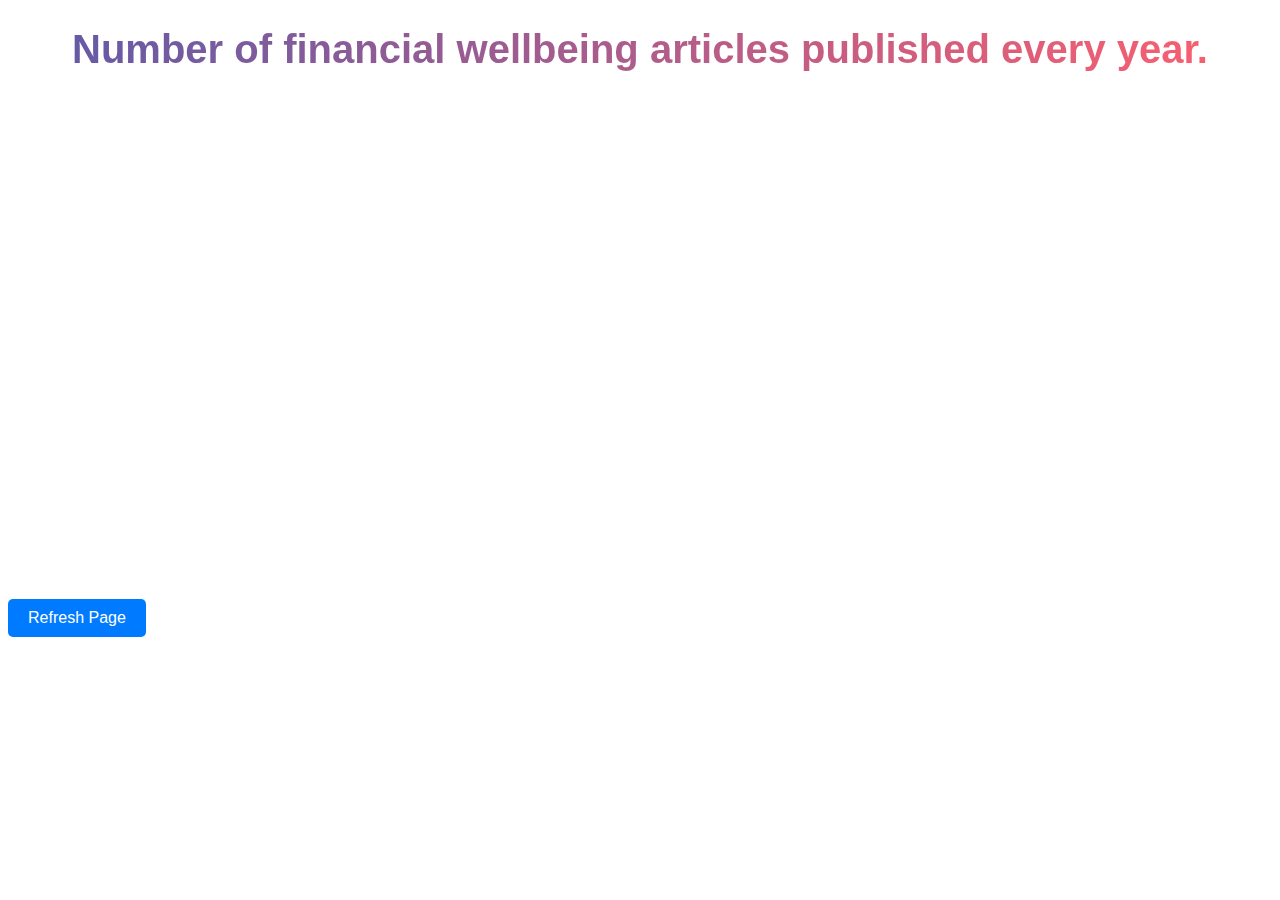
==== index.html @ 6231dd47 "updated the css" ====
<!-- HTML -->
  
  <!DOCTYPE html>
  <html>
    <head>
      <title>Race between the countries</title>
      <!-- Add any necessary CSS stylesheets and JavaScript files here -->
    </head>
    <body>

    <h1>Number of financial wellbeing articles published every year.</h1>
    <!-- Styles -->
<style>
  /* CSS styling for the title */
  /* CSS styling for the main heading */
h1 {
    background-image: linear-gradient(to right, #5E5AA8, #FF5F6D); /* Gradient background */
    -webkit-background-clip: text; /* Apply the background to the text */
    -webkit-text-fill-color: transparent; /* Make the text transparent */
    font-family: 'Helvetica Neue', sans-serif; /* Font family */
    font-size: 2.5em; /* Font size */
    text-align: center; /* Center align the text */
}


.button-container{
text-align: center;
}
  button {
        background-color: #007bff;
        color: #fff;
        border: none;
        border-radius: 5px;
        padding: 10px 20px;
        font-size: 16px;
        cursor: pointer;
        
      }

      button:hover {
        background-color: #0062cc;
      }
  #chartdiv {
    width: 100%;
    height: 500px;
  }
  </style>
  <div id="chartdiv"></div>
  <!-- Resources -->
  <script src="https://cdn.amcharts.com/lib/5/index.js"></script>
  <script src="https://cdn.amcharts.com/lib/5/xy.js"></script>
  <script src="https://cdn.amcharts.com/lib/5/themes/Animated.js"></script>
  
  <!-- Chart code -->
  <script>
  am5.ready(function() {
  
  // Data
  var allData = {"1990":{"AUSTRALIA":14.0,"BAHRAIN":null,"CANADA":371.0,"CHINA":null,"EGYPT":null,"FINLAND":null,"FRANCE":null,"GERMANY\/FRANCE":null,"HKONG":null,"IND":null,"IRE":null,"ISRAEL":null,"JORDAN":null,"LUXEMBOURG":null,"MALAYSIA":null,"NZ":null,"RUSSIA":null,"SAFR":null,"SINGP":null,"SPAIN":null,"UK":209.0,"USA":811.0},"1991":{"AUSTRALIA":24.0,"BAHRAIN":null,"CANADA":405.0,"CHINA":null,"EGYPT":null,"FINLAND":null,"FRANCE":null,"GERMANY\/FRANCE":null,"HKONG":null,"IND":null,"IRE":null,"ISRAEL":null,"JORDAN":null,"LUXEMBOURG":null,"MALAYSIA":null,"NZ":null,"RUSSIA":null,"SAFR":null,"SINGP":null,"SPAIN":null,"UK":97.0,"USA":661.0},"1992":{"AUSTRALIA":30.0,"BAHRAIN":null,"CANADA":628.0,"CHINA":null,"EGYPT":null,"FINLAND":null,"FRANCE":null,"GERMANY\/FRANCE":null,"HKONG":null,"IND":null,"IRE":null,"ISRAEL":null,"JORDAN":null,"LUXEMBOURG":null,"MALAYSIA":null,"NZ":null,"RUSSIA":null,"SAFR":null,"SINGP":null,"SPAIN":null,"UK":134.0,"USA":1034.0},"1993":{"AUSTRALIA":28.0,"BAHRAIN":null,"CANADA":508.0,"CHINA":null,"EGYPT":null,"FINLAND":null,"FRANCE":null,"GERMANY\/FRANCE":null,"HKONG":null,"IND":null,"IRE":null,"ISRAEL":null,"JORDAN":null,"LUXEMBOURG":null,"MALAYSIA":null,"NZ":null,"RUSSIA":null,"SAFR":null,"SINGP":null,"SPAIN":null,"UK":133.0,"USA":2243.0},"1994":{"AUSTRALIA":37.0,"BAHRAIN":null,"CANADA":446.0,"CHINA":null,"EGYPT":null,"FINLAND":null,"FRANCE":null,"GERMANY\/FRANCE":null,"HKONG":null,"IND":null,"IRE":null,"ISRAEL":null,"JORDAN":null,"LUXEMBOURG":null,"MALAYSIA":null,"NZ":null,"RUSSIA":null,"SAFR":null,"SINGP":null,"SPAIN":null,"UK":59.0,"USA":17042.0},"1995":{"AUSTRALIA":114.0,"BAHRAIN":null,"CANADA":502.0,"CHINA":null,"EGYPT":null,"FINLAND":null,"FRANCE":null,"GERMANY\/FRANCE":null,"HKONG":null,"IND":null,"IRE":null,"ISRAEL":null,"JORDAN":null,"LUXEMBOURG":null,"MALAYSIA":null,"NZ":null,"RUSSIA":null,"SAFR":null,"SINGP":null,"SPAIN":null,"UK":433.0,"USA":17831.0},"1996":{"AUSTRALIA":206.0,"BAHRAIN":null,"CANADA":603.0,"CHINA":null,"EGYPT":null,"FINLAND":null,"FRANCE":null,"GERMANY\/FRANCE":null,"HKONG":null,"IND":null,"IRE":null,"ISRAEL":null,"JORDAN":null,"LUXEMBOURG":null,"MALAYSIA":null,"NZ":null,"RUSSIA":null,"SAFR":null,"SINGP":3.0,"SPAIN":null,"UK":330.0,"USA":17719.0},"1997":{"AUSTRALIA":385.0,"BAHRAIN":null,"CANADA":801.0,"CHINA":null,"EGYPT":null,"FINLAND":null,"FRANCE":null,"GERMANY\/FRANCE":null,"HKONG":null,"IND":null,"IRE":null,"ISRAEL":null,"JORDAN":null,"LUXEMBOURG":null,"MALAYSIA":null,"NZ":null,"RUSSIA":null,"SAFR":null,"SINGP":2.0,"SPAIN":null,"UK":445.0,"USA":15934.0},"1998":{"AUSTRALIA":532.0,"BAHRAIN":null,"CANADA":735.0,"CHINA":null,"EGYPT":null,"FINLAND":null,"FRANCE":null,"GERMANY\/FRANCE":null,"HKONG":null,"IND":null,"IRE":null,"ISRAEL":null,"JORDAN":null,"LUXEMBOURG":null,"MALAYSIA":null,"NZ":1.0,"RUSSIA":null,"SAFR":null,"SINGP":2.0,"SPAIN":null,"UK":1434.0,"USA":15863.0},"1999":{"AUSTRALIA":1830.0,"BAHRAIN":null,"CANADA":262.0,"CHINA":null,"EGYPT":null,"FINLAND":null,"FRANCE":null,"GERMANY\/FRANCE":null,"HKONG":null,"IND":null,"IRE":null,"ISRAEL":1.0,"JORDAN":null,"LUXEMBOURG":null,"MALAYSIA":null,"NZ":null,"RUSSIA":null,"SAFR":null,"SINGP":null,"SPAIN":null,"UK":1710.0,"USA":15882.0},"2000":{"AUSTRALIA":1424.0,"BAHRAIN":null,"CANADA":452.0,"CHINA":null,"EGYPT":null,"FINLAND":null,"FRANCE":null,"GERMANY\/FRANCE":null,"HKONG":null,"IND":null,"IRE":5.0,"ISRAEL":null,"JORDAN":null,"LUXEMBOURG":null,"MALAYSIA":null,"NZ":6.0,"RUSSIA":null,"SAFR":null,"SINGP":11.0,"SPAIN":null,"UK":1437.0,"USA":6097.0},"2001":{"AUSTRALIA":3607.0,"BAHRAIN":null,"CANADA":803.0,"CHINA":2.0,"EGYPT":null,"FINLAND":1.0,"FRANCE":null,"GERMANY\/FRANCE":null,"HKONG":7.0,"IND":1.0,"IRE":6.0,"ISRAEL":36.0,"JORDAN":null,"LUXEMBOURG":null,"MALAYSIA":3.0,"NZ":135.0,"RUSSIA":null,"SAFR":null,"SINGP":40.0,"SPAIN":null,"UK":6101.0,"USA":5076.0},"2002":{"AUSTRALIA":4468.0,"BAHRAIN":null,"CANADA":622.0,"CHINA":2.0,"EGYPT":1.0,"FINLAND":3.0,"FRANCE":null,"GERMANY\/FRANCE":null,"HKONG":4.0,"IND":1.0,"IRE":9.0,"ISRAEL":1.0,"JORDAN":null,"LUXEMBOURG":null,"MALAYSIA":2.0,"NZ":283.0,"RUSSIA":null,"SAFR":null,"SINGP":45.0,"SPAIN":null,"UK":9959.0,"USA":10347.0},"2003":{"AUSTRALIA":5080.0,"BAHRAIN":null,"CANADA":1273.0,"CHINA":5.0,"EGYPT":null,"FINLAND":7.0,"FRANCE":1.0,"GERMANY\/FRANCE":null,"HKONG":2.0,"IND":1.0,"IRE":8.0,"ISRAEL":2.0,"JORDAN":null,"LUXEMBOURG":null,"MALAYSIA":1.0,"NZ":343.0,"RUSSIA":1.0,"SAFR":1.0,"SINGP":28.0,"SPAIN":1.0,"UK":9560.0,"USA":15144.0},"2004":{"AUSTRALIA":5695.0,"BAHRAIN":null,"CANADA":1923.0,"CHINA":4.0,"EGYPT":null,"FINLAND":null,"FRANCE":8.0,"GERMANY\/FRANCE":null,"HKONG":2.0,"IND":18.0,"IRE":13.0,"ISRAEL":null,"JORDAN":null,"LUXEMBOURG":null,"MALAYSIA":2.0,"NZ":612.0,"RUSSIA":1.0,"SAFR":1.0,"SINGP":65.0,"SPAIN":null,"UK":11038.0,"USA":20700.0},"2005":{"AUSTRALIA":5844.0,"BAHRAIN":null,"CANADA":1577.0,"CHINA":3.0,"EGYPT":null,"FINLAND":1.0,"FRANCE":3.0,"GERMANY\/FRANCE":null,"HKONG":2.0,"IND":78.0,"IRE":10.0,"ISRAEL":1.0,"JORDAN":null,"LUXEMBOURG":null,"MALAYSIA":3.0,"NZ":670.0,"RUSSIA":null,"SAFR":5.0,"SINGP":112.0,"SPAIN":null,"UK":12930.0,"USA":16728.0},"2006":{"AUSTRALIA":6015.0,"BAHRAIN":null,"CANADA":1915.0,"CHINA":4.0,"EGYPT":null,"FINLAND":15.0,"FRANCE":16.0,"GERMANY\/FRANCE":null,"HKONG":4.0,"IND":163.0,"IRE":32.0,"ISRAEL":null,"JORDAN":null,"LUXEMBOURG":null,"MALAYSIA":7.0,"NZ":830.0,"RUSSIA":1.0,"SAFR":3.0,"SINGP":47.0,"SPAIN":1.0,"UK":12829.0,"USA":13213.0},"2007":{"AUSTRALIA":7476.0,"BAHRAIN":null,"CANADA":2136.0,"CHINA":13.0,"EGYPT":1.0,"FINLAND":59.0,"FRANCE":13.0,"GERMANY\/FRANCE":null,"HKONG":10.0,"IND":343.0,"IRE":56.0,"ISRAEL":3.0,"JORDAN":null,"LUXEMBOURG":null,"MALAYSIA":11.0,"NZ":1359.0,"RUSSIA":3.0,"SAFR":6.0,"SINGP":27.0,"SPAIN":null,"UK":14969.0,"USA":13597.0},"2008":{"AUSTRALIA":7191.0,"BAHRAIN":null,"CANADA":2031.0,"CHINA":20.0,"EGYPT":1.0,"FINLAND":32.0,"FRANCE":13.0,"GERMANY\/FRANCE":1.0,"HKONG":5.0,"IND":478.0,"IRE":76.0,"ISRAEL":1.0,"JORDAN":null,"LUXEMBOURG":null,"MALAYSIA":16.0,"NZ":1132.0,"RUSSIA":null,"SAFR":9.0,"SINGP":27.0,"SPAIN":null,"UK":13407.0,"USA":16589.0},"2009":{"AUSTRALIA":6217.0,"BAHRAIN":null,"CANADA":2860.0,"CHINA":16.0,"EGYPT":3.0,"FINLAND":23.0,"FRANCE":13.0,"GERMANY\/FRANCE":4.0,"HKONG":9.0,"IND":803.0,"IRE":46.0,"ISRAEL":5.0,"JORDAN":1.0,"LUXEMBOURG":null,"MALAYSIA":11.0,"NZ":1136.0,"RUSSIA":10.0,"SAFR":21.0,"SINGP":26.0,"SPAIN":null,"UK":12386.0,"USA":20906.0},"2010":{"AUSTRALIA":3687.0,"BAHRAIN":null,"CANADA":2795.0,"CHINA":17.0,"EGYPT":null,"FINLAND":10.0,"FRANCE":13.0,"GERMANY\/FRANCE":null,"HKONG":17.0,"IND":326.0,"IRE":16.0,"ISRAEL":3.0,"JORDAN":null,"LUXEMBOURG":null,"MALAYSIA":2.0,"NZ":359.0,"RUSSIA":4.0,"SAFR":8.0,"SINGP":84.0,"SPAIN":null,"UK":8075.0,"USA":21279.0},"2011":{"AUSTRALIA":2546.0,"BAHRAIN":1.0,"CANADA":3480.0,"CHINA":12.0,"EGYPT":null,"FINLAND":12.0,"FRANCE":8.0,"GERMANY\/FRANCE":2.0,"HKONG":5.0,"IND":433.0,"IRE":5.0,"ISRAEL":3.0,"JORDAN":null,"LUXEMBOURG":3.0,"MALAYSIA":1.0,"NZ":246.0,"RUSSIA":8.0,"SAFR":9.0,"SINGP":10.0,"SPAIN":null,"UK":4323.0,"USA":24075.0},"2012":{"AUSTRALIA":4127.0,"BAHRAIN":null,"CANADA":4650.0,"CHINA":247.0,"EGYPT":4.0,"FINLAND":87.0,"FRANCE":29.0,"GERMANY\/FRANCE":4.0,"HKONG":12.0,"IND":518.0,"IRE":61.0,"ISRAEL":4.0,"JORDAN":79.0,"LUXEMBOURG":86.0,"MALAYSIA":3.0,"NZ":339.0,"RUSSIA":12.0,"SAFR":33.0,"SINGP":13.0,"SPAIN":1.0,"UK":11187.0,"USA":36735.0},"2013":{"AUSTRALIA":4988.0,"BAHRAIN":2.0,"CANADA":9314.0,"CHINA":275.0,"EGYPT":4.0,"FINLAND":49.0,"FRANCE":41.0,"GERMANY\/FRANCE":15.0,"HKONG":30.0,"IND":847.0,"IRE":55.0,"ISRAEL":4.0,"JORDAN":83.0,"LUXEMBOURG":37.0,"MALAYSIA":1.0,"NZ":602.0,"RUSSIA":32.0,"SAFR":63.0,"SINGP":57.0,"SPAIN":3.0,"UK":19714.0,"USA":53754.0},"2014":{"AUSTRALIA":4163.0,"BAHRAIN":2.0,"CANADA":9688.0,"CHINA":155.0,"EGYPT":1.0,"FINLAND":27.0,"FRANCE":44.0,"GERMANY\/FRANCE":9.0,"HKONG":24.0,"IND":626.0,"IRE":56.0,"ISRAEL":53.0,"JORDAN":648.0,"LUXEMBOURG":13.0,"MALAYSIA":2.0,"NZ":492.0,"RUSSIA":18.0,"SAFR":50.0,"SINGP":44.0,"SPAIN":null,"UK":16074.0,"USA":43890.0},"2015":{"AUSTRALIA":5659.0,"BAHRAIN":4.0,"CANADA":10370.0,"CHINA":98.0,"EGYPT":11.0,"FINLAND":32.0,"FRANCE":39.0,"GERMANY\/FRANCE":23.0,"HKONG":23.0,"IND":971.0,"IRE":72.0,"ISRAEL":145.0,"JORDAN":145.0,"LUXEMBOURG":3.0,"MALAYSIA":5.0,"NZ":789.0,"RUSSIA":42.0,"SAFR":48.0,"SINGP":80.0,"SPAIN":null,"UK":21457.0,"USA":46206.0},"2016":{"AUSTRALIA":5124.0,"BAHRAIN":18.0,"CANADA":6984.0,"CHINA":127.0,"EGYPT":28.0,"FINLAND":50.0,"FRANCE":43.0,"GERMANY\/FRANCE":19.0,"HKONG":27.0,"IND":856.0,"IRE":214.0,"ISRAEL":132.0,"JORDAN":67.0,"LUXEMBOURG":2.0,"MALAYSIA":5.0,"NZ":1142.0,"RUSSIA":36.0,"SAFR":45.0,"SINGP":116.0,"SPAIN":1.0,"UK":24896.0,"USA":46919.0},"2017":{"AUSTRALIA":5788.0,"BAHRAIN":32.0,"CANADA":4950.0,"CHINA":68.0,"EGYPT":74.0,"FINLAND":73.0,"FRANCE":41.0,"GERMANY\/FRANCE":9.0,"HKONG":34.0,"IND":696.0,"IRE":332.0,"ISRAEL":58.0,"JORDAN":86.0,"LUXEMBOURG":1.0,"MALAYSIA":7.0,"NZ":1298.0,"RUSSIA":31.0,"SAFR":20.0,"SINGP":31.0,"SPAIN":null,"UK":31060.0,"USA":60973.0},"2018":{"AUSTRALIA":5525.0,"BAHRAIN":36.0,"CANADA":3904.0,"CHINA":79.0,"EGYPT":60.0,"FINLAND":54.0,"FRANCE":27.0,"GERMANY\/FRANCE":11.0,"HKONG":28.0,"IND":874.0,"IRE":242.0,"ISRAEL":60.0,"JORDAN":34.0,"LUXEMBOURG":null,"MALAYSIA":4.0,"NZ":904.0,"RUSSIA":15.0,"SAFR":7.0,"SINGP":30.0,"SPAIN":1.0,"UK":33936.0,"USA":59513.0},"2019":{"AUSTRALIA":5806.0,"BAHRAIN":36.0,"CANADA":4330.0,"CHINA":57.0,"EGYPT":68.0,"FINLAND":45.0,"FRANCE":34.0,"GERMANY\/FRANCE":13.0,"HKONG":27.0,"IND":947.0,"IRE":178.0,"ISRAEL":48.0,"JORDAN":15.0,"LUXEMBOURG":null,"MALAYSIA":6.0,"NZ":997.0,"RUSSIA":12.0,"SAFR":10.0,"SINGP":30.0,"SPAIN":3.0,"UK":34174.0,"USA":56752.0},"2020":{"AUSTRALIA":6086.0,"BAHRAIN":31.0,"CANADA":3749.0,"CHINA":91.0,"EGYPT":32.0,"FINLAND":35.0,"FRANCE":22.0,"GERMANY\/FRANCE":8.0,"HKONG":21.0,"IND":1280.0,"IRE":146.0,"ISRAEL":29.0,"JORDAN":2.0,"LUXEMBOURG":null,"MALAYSIA":3.0,"NZ":1032.0,"RUSSIA":21.0,"SAFR":6.0,"SINGP":34.0,"SPAIN":8.0,"UK":34948.0,"USA":44026.0},"2021":{"AUSTRALIA":5239.0,"BAHRAIN":32.0,"CANADA":3900.0,"CHINA":99.0,"EGYPT":44.0,"FINLAND":37.0,"FRANCE":26.0,"GERMANY\/FRANCE":79.0,"HKONG":22.0,"IND":1213.0,"IRE":90.0,"ISRAEL":30.0,"JORDAN":1.0,"LUXEMBOURG":null,"MALAYSIA":3.0,"NZ":952.0,"RUSSIA":20.0,"SAFR":6.0,"SINGP":52.0,"SPAIN":2.0,"UK":34006.0,"USA":42734.0},"2022":{"AUSTRALIA":4992.0,"BAHRAIN":1.0,"CANADA":3480.0,"CHINA":37.0,"EGYPT":4.0,"FINLAND":42.0,"FRANCE":27.0,"GERMANY\/FRANCE":97.0,"HKONG":30.0,"IND":1108.0,"IRE":41.0,"ISRAEL":13.0,"JORDAN":3.0,"LUXEMBOURG":1.0,"MALAYSIA":3.0,"NZ":895.0,"RUSSIA":4.0,"SAFR":10.0,"SINGP":62.0,"SPAIN":6.0,"UK":37862.0,"USA":49743.0}};
  
  
  // Create root element
  // https://www.amcharts.com/docs/v5/getting-started/#Root_element
  var root = am5.Root.new("chartdiv");
  
  root.numberFormatter.setAll({
    numberFormat: "#a",
  
    // Group only into M (millions), and B (billions)
    bigNumberPrefixes: [
      { number: 1e6, suffix: "M" },
      { number: 1e9, suffix: "B" }
    ],
  
    // Do not use small number prefixes at all
    smallNumberPrefixes: []
  });
  
  var stepDuration = 1000;
  
  
  // Set themes
  // https://www.amcharts.com/docs/v5/concepts/themes/
  root.setThemes([am5themes_Animated.new(root)]);
  
  
  // Create chart
  // https://www.amcharts.com/docs/v5/charts/xy-chart/
  var chart = root.container.children.push(am5xy.XYChart.new(root, {
    panX: true,
    panY: true,
    wheelX: "none",
    wheelY: "none"
  }));
  
  
  // We don't want zoom-out button to appear while animating, so we hide it at all
  chart.zoomOutButton.set("forceHidden", true);
  
  
  // Create axes
  // https://www.amcharts.com/docs/v5/charts/xy-chart/axes/
  var yRenderer = am5xy.AxisRendererY.new(root, {
    minGridDistance: 20,
    inversed: true
  });
  // hide grid
  yRenderer.grid.template.set("visible", false);
  
  var yAxis = chart.yAxes.push(am5xy.CategoryAxis.new(root, {
    maxDeviation: 0,
    categoryField: "network",
    renderer: yRenderer
  }));
  
  var xAxis = chart.xAxes.push(am5xy.ValueAxis.new(root, {
    maxDeviation: 0,
    min: 0,
    strictMinMax: true,
    extraMax: 0.1,
    renderer: am5xy.AxisRendererX.new(root, {})
  }));
  
  xAxis.set("interpolationDuration", stepDuration / 10);
  xAxis.set("interpolationEasing", am5.ease.linear);
  
  
  // Add series
  // https://www.amcharts.com/docs/v5/charts/xy-chart/series/
  var series = chart.series.push(am5xy.ColumnSeries.new(root, {
    xAxis: xAxis,
    yAxis: yAxis,
    valueXField: "value",
    categoryYField: "network"
  }));
  
  // Rounded corners for columns
  series.columns.template.setAll({ cornerRadiusBR: 5, cornerRadiusTR: 5 });
  
  // Make each column to be of a different color
  series.columns.template.adapters.add("fill", function (fill, target) {
    return chart.get("colors").getIndex(series.columns.indexOf(target));
  });
  
  series.columns.template.adapters.add("stroke", function (stroke, target) {
    return chart.get("colors").getIndex(series.columns.indexOf(target));
  });
  
  // Add label bullet
  series.bullets.push(function () {
    return am5.Bullet.new(root, {
      locationX: 1,
      sprite: am5.Label.new(root, {
        text: "{valueXWorking.formatNumber('#.# a')}",
        fill: root.interfaceColors.get("alternativeText"),
        centerX: am5.p100,
        centerY: am5.p50,
        populateText: true
      })
    });
  });
  
  var label = chart.plotContainer.children.push(am5.Label.new(root, {
    text: "1990",
    fontSize: "8em",
    opacity: 0.2,
    x: am5.p100,
    y: am5.p100,
    centerY: am5.p100,
    centerX: am5.p100
  }));
  
  // Get series item by category
  function getSeriesItem(category) {
    for (var i = 0; i < series.dataItems.length; i++) {
      var dataItem = series.dataItems[i];
      if (dataItem.get("categoryY") == category) {
        return dataItem;
      }
    }
  }
  
  // Axis sorting
  function sortCategoryAxis() {
    // sort by value
    series.dataItems.sort(function (x, y) {
      return y.get("valueX") - x.get("valueX"); // descending
      //return x.get("valueX") - y.get("valueX"); // ascending
    });
  
    // go through each axis item
    am5.array.each(yAxis.dataItems, function (dataItem) {
      // get corresponding series item
      var seriesDataItem = getSeriesItem(dataItem.get("category"));
  
      if (seriesDataItem) {
        // get index of series data item
        var index = series.dataItems.indexOf(seriesDataItem);
        // calculate delta position
        var deltaPosition =
          (index - dataItem.get("index", 0)) / series.dataItems.length;
        // set index to be the same as series data item index
        if (dataItem.get("index") != index) {
          dataItem.set("index", index);
          // set deltaPosition instanlty
          dataItem.set("deltaPosition", -deltaPosition);
          // animate delta position to 0
          dataItem.animate({
            key: "deltaPosition",
            to: 0,
            duration: stepDuration / 2,
            easing: am5.ease.out(am5.ease.cubic)
          });
        }
      }
    });
    // sort axis items by index.
    // This changes the order instantly, but as deltaPosition is set, they keep in the same places and then animate to true positions.
    yAxis.dataItems.sort(function (x, y) {
      return x.get("index") - y.get("index");
    });
  }
  
  var year = 1990;
  
  // update data with values each 1.5 sec
  var interval = setInterval(function () {
    year++;
  
    if (year > 2022) {
      clearInterval(interval);
      clearInterval(sortInterval);
    }
  
    updateData();
  }, stepDuration);
  
  var sortInterval = setInterval(function () {
    sortCategoryAxis();
  }, 100);
  
  function setInitialData() {
    var d = allData[year];
  
    for (var n in d) {
      series.data.push({ network: n, value: d[n] });
      yAxis.data.push({ network: n });
    }
  }
  
  function updateData() {
    var itemsWithNonZero = 0;
  
    if (allData[year]) {
      label.set("text", year.toString());
  
      am5.array.each(series.dataItems, function (dataItem) {
        var category = dataItem.get("categoryY");
        var value = allData[year][category];
        // var previousYear = year

        // if (previousYear < 1990) {
        //   value = value
        // }
        // else if (previousYear >= 1990) {
        //   for (var i = 1990; i < parseInt(year); i++) {
        //     value = value + allData[i.toString()][category]
        //     // console.log(value)
        //   }
          
        // }

        if (value > 0) {
          itemsWithNonZero++;
        }
  
        dataItem.animate({
          key: "valueX",
          to: value,
          duration: stepDuration,
          easing: am5.ease.linear
        });
        dataItem.animate({
          key: "valueXWorking",
          to: value,
          duration: stepDuration,
          easing: am5.ease.linear
        });
      });
  
      yAxis.zoom(0, itemsWithNonZero / yAxis.dataItems.length);
    }
  }
  
  setInitialData();
  setTimeout(function () {
    year++;
    updateData();
  }, 50);
  
  // Make stuff animate on load
  // https://www.amcharts.com/docs/v5/concepts/animations/
  series.appear(1000);
  chart.appear(1000, 100);
  
  }); // end am5.ready()
  </script>
    
    <a href="./index.html"><button class="button" onclick="location.reload()">Refresh Page</button></a>
     
    </body>
  </html>
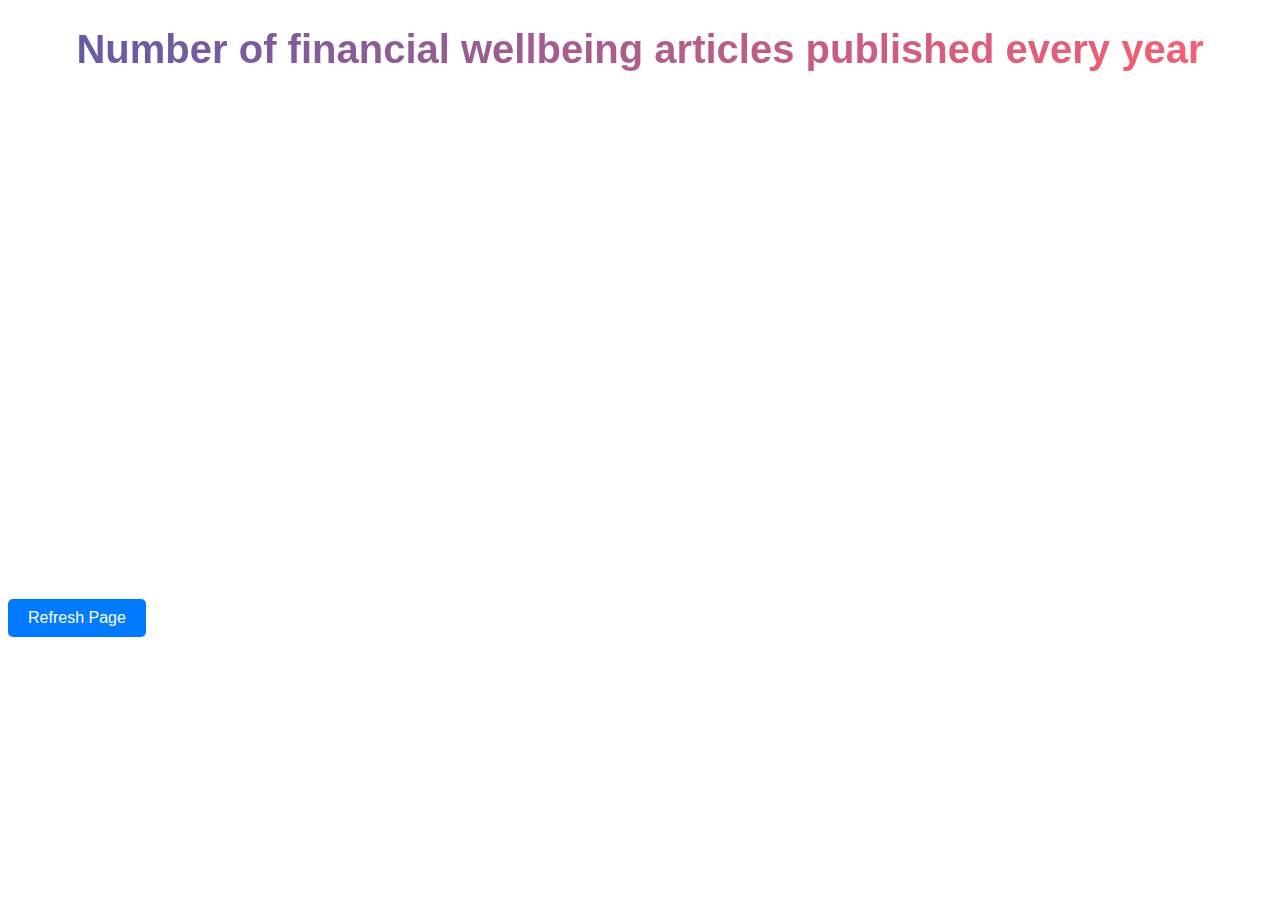
==== commit 3c0dfa90: "cleaned the code and files" ====
--- a/index.html
+++ b/index.html
@@ -6,47 +6,14 @@
   <html>
     <head>
       <title>Race between the countries</title>
+      <link rel="stylesheet" href="./bar-race.css"></link>
       <!-- Add any necessary CSS stylesheets and JavaScript files here -->
     </head>
     <body>
 
-    <h1>Number of financial wellbeing articles published every year.</h1>
+    <h1>Number of financial wellbeing articles published every year</h1>
     <!-- Styles -->
-<style>
-  /* CSS styling for the title */
-  /* CSS styling for the main heading */
-h1 {
-    background-image: linear-gradient(to right, #5E5AA8, #FF5F6D); /* Gradient background */
-    -webkit-background-clip: text; /* Apply the background to the text */
-    -webkit-text-fill-color: transparent; /* Make the text transparent */
-    font-family: 'Helvetica Neue', sans-serif; /* Font family */
-    font-size: 2.5em; /* Font size */
-    text-align: center; /* Center align the text */
-}
 
-
-.button-container{
-text-align: center;
-}
-  button {
-        background-color: #007bff;
-        color: #fff;
-        border: none;
-        border-radius: 5px;
-        padding: 10px 20px;
-        font-size: 16px;
-        cursor: pointer;
-        
-      }
-
-      button:hover {
-        background-color: #0062cc;
-      }
-  #chartdiv {
-    width: 100%;
-    height: 500px;
-  }
-  </style>
   <div id="chartdiv"></div>
   <!-- Resources -->
   <script src="https://cdn.amcharts.com/lib/5/index.js"></script>
@@ -54,259 +21,7 @@
   <script src="https://cdn.amcharts.com/lib/5/themes/Animated.js"></script>
   
   <!-- Chart code -->
-  <script>
-  am5.ready(function() {
-  
-  // Data
-  var allData = {"1990":{"AUSTRALIA":14.0,"BAHRAIN":null,"CANADA":371.0,"CHINA":null,"EGYPT":null,"FINLAND":null,"FRANCE":null,"GERMANY\/FRANCE":null,"HKONG":null,"IND":null,"IRE":null,"ISRAEL":null,"JORDAN":null,"LUXEMBOURG":null,"MALAYSIA":null,"NZ":null,"RUSSIA":null,"SAFR":null,"SINGP":null,"SPAIN":null,"UK":209.0,"USA":811.0},"1991":{"AUSTRALIA":24.0,"BAHRAIN":null,"CANADA":405.0,"CHINA":null,"EGYPT":null,"FINLAND":null,"FRANCE":null,"GERMANY\/FRANCE":null,"HKONG":null,"IND":null,"IRE":null,"ISRAEL":null,"JORDAN":null,"LUXEMBOURG":null,"MALAYSIA":null,"NZ":null,"RUSSIA":null,"SAFR":null,"SINGP":null,"SPAIN":null,"UK":97.0,"USA":661.0},"1992":{"AUSTRALIA":30.0,"BAHRAIN":null,"CANADA":628.0,"CHINA":null,"EGYPT":null,"FINLAND":null,"FRANCE":null,"GERMANY\/FRANCE":null,"HKONG":null,"IND":null,"IRE":null,"ISRAEL":null,"JORDAN":null,"LUXEMBOURG":null,"MALAYSIA":null,"NZ":null,"RUSSIA":null,"SAFR":null,"SINGP":null,"SPAIN":null,"UK":134.0,"USA":1034.0},"1993":{"AUSTRALIA":28.0,"BAHRAIN":null,"CANADA":508.0,"CHINA":null,"EGYPT":null,"FINLAND":null,"FRANCE":null,"GERMANY\/FRANCE":null,"HKONG":null,"IND":null,"IRE":null,"ISRAEL":null,"JORDAN":null,"LUXEMBOURG":null,"MALAYSIA":null,"NZ":null,"RUSSIA":null,"SAFR":null,"SINGP":null,"SPAIN":null,"UK":133.0,"USA":2243.0},"1994":{"AUSTRALIA":37.0,"BAHRAIN":null,"CANADA":446.0,"CHINA":null,"EGYPT":null,"FINLAND":null,"FRANCE":null,"GERMANY\/FRANCE":null,"HKONG":null,"IND":null,"IRE":null,"ISRAEL":null,"JORDAN":null,"LUXEMBOURG":null,"MALAYSIA":null,"NZ":null,"RUSSIA":null,"SAFR":null,"SINGP":null,"SPAIN":null,"UK":59.0,"USA":17042.0},"1995":{"AUSTRALIA":114.0,"BAHRAIN":null,"CANADA":502.0,"CHINA":null,"EGYPT":null,"FINLAND":null,"FRANCE":null,"GERMANY\/FRANCE":null,"HKONG":null,"IND":null,"IRE":null,"ISRAEL":null,"JORDAN":null,"LUXEMBOURG":null,"MALAYSIA":null,"NZ":null,"RUSSIA":null,"SAFR":null,"SINGP":null,"SPAIN":null,"UK":433.0,"USA":17831.0},"1996":{"AUSTRALIA":206.0,"BAHRAIN":null,"CANADA":603.0,"CHINA":null,"EGYPT":null,"FINLAND":null,"FRANCE":null,"GERMANY\/FRANCE":null,"HKONG":null,"IND":null,"IRE":null,"ISRAEL":null,"JORDAN":null,"LUXEMBOURG":null,"MALAYSIA":null,"NZ":null,"RUSSIA":null,"SAFR":null,"SINGP":3.0,"SPAIN":null,"UK":330.0,"USA":17719.0},"1997":{"AUSTRALIA":385.0,"BAHRAIN":null,"CANADA":801.0,"CHINA":null,"EGYPT":null,"FINLAND":null,"FRANCE":null,"GERMANY\/FRANCE":null,"HKONG":null,"IND":null,"IRE":null,"ISRAEL":null,"JORDAN":null,"LUXEMBOURG":null,"MALAYSIA":null,"NZ":null,"RUSSIA":null,"SAFR":null,"SINGP":2.0,"SPAIN":null,"UK":445.0,"USA":15934.0},"1998":{"AUSTRALIA":532.0,"BAHRAIN":null,"CANADA":735.0,"CHINA":null,"EGYPT":null,"FINLAND":null,"FRANCE":null,"GERMANY\/FRANCE":null,"HKONG":null,"IND":null,"IRE":null,"ISRAEL":null,"JORDAN":null,"LUXEMBOURG":null,"MALAYSIA":null,"NZ":1.0,"RUSSIA":null,"SAFR":null,"SINGP":2.0,"SPAIN":null,"UK":1434.0,"USA":15863.0},"1999":{"AUSTRALIA":1830.0,"BAHRAIN":null,"CANADA":262.0,"CHINA":null,"EGYPT":null,"FINLAND":null,"FRANCE":null,"GERMANY\/FRANCE":null,"HKONG":null,"IND":null,"IRE":null,"ISRAEL":1.0,"JORDAN":null,"LUXEMBOURG":null,"MALAYSIA":null,"NZ":null,"RUSSIA":null,"SAFR":null,"SINGP":null,"SPAIN":null,"UK":1710.0,"USA":15882.0},"2000":{"AUSTRALIA":1424.0,"BAHRAIN":null,"CANADA":452.0,"CHINA":null,"EGYPT":null,"FINLAND":null,"FRANCE":null,"GERMANY\/FRANCE":null,"HKONG":null,"IND":null,"IRE":5.0,"ISRAEL":null,"JORDAN":null,"LUXEMBOURG":null,"MALAYSIA":null,"NZ":6.0,"RUSSIA":null,"SAFR":null,"SINGP":11.0,"SPAIN":null,"UK":1437.0,"USA":6097.0},"2001":{"AUSTRALIA":3607.0,"BAHRAIN":null,"CANADA":803.0,"CHINA":2.0,"EGYPT":null,"FINLAND":1.0,"FRANCE":null,"GERMANY\/FRANCE":null,"HKONG":7.0,"IND":1.0,"IRE":6.0,"ISRAEL":36.0,"JORDAN":null,"LUXEMBOURG":null,"MALAYSIA":3.0,"NZ":135.0,"RUSSIA":null,"SAFR":null,"SINGP":40.0,"SPAIN":null,"UK":6101.0,"USA":5076.0},"2002":{"AUSTRALIA":4468.0,"BAHRAIN":null,"CANADA":622.0,"CHINA":2.0,"EGYPT":1.0,"FINLAND":3.0,"FRANCE":null,"GERMANY\/FRANCE":null,"HKONG":4.0,"IND":1.0,"IRE":9.0,"ISRAEL":1.0,"JORDAN":null,"LUXEMBOURG":null,"MALAYSIA":2.0,"NZ":283.0,"RUSSIA":null,"SAFR":null,"SINGP":45.0,"SPAIN":null,"UK":9959.0,"USA":10347.0},"2003":{"AUSTRALIA":5080.0,"BAHRAIN":null,"CANADA":1273.0,"CHINA":5.0,"EGYPT":null,"FINLAND":7.0,"FRANCE":1.0,"GERMANY\/FRANCE":null,"HKONG":2.0,"IND":1.0,"IRE":8.0,"ISRAEL":2.0,"JORDAN":null,"LUXEMBOURG":null,"MALAYSIA":1.0,"NZ":343.0,"RUSSIA":1.0,"SAFR":1.0,"SINGP":28.0,"SPAIN":1.0,"UK":9560.0,"USA":15144.0},"2004":{"AUSTRALIA":5695.0,"BAHRAIN":null,"CANADA":1923.0,"CHINA":4.0,"EGYPT":null,"FINLAND":null,"FRANCE":8.0,"GERMANY\/FRANCE":null,"HKONG":2.0,"IND":18.0,"IRE":13.0,"ISRAEL":null,"JORDAN":null,"LUXEMBOURG":null,"MALAYSIA":2.0,"NZ":612.0,"RUSSIA":1.0,"SAFR":1.0,"SINGP":65.0,"SPAIN":null,"UK":11038.0,"USA":20700.0},"2005":{"AUSTRALIA":5844.0,"BAHRAIN":null,"CANADA":1577.0,"CHINA":3.0,"EGYPT":null,"FINLAND":1.0,"FRANCE":3.0,"GERMANY\/FRANCE":null,"HKONG":2.0,"IND":78.0,"IRE":10.0,"ISRAEL":1.0,"JORDAN":null,"LUXEMBOURG":null,"MALAYSIA":3.0,"NZ":670.0,"RUSSIA":null,"SAFR":5.0,"SINGP":112.0,"SPAIN":null,"UK":12930.0,"USA":16728.0},"2006":{"AUSTRALIA":6015.0,"BAHRAIN":null,"CANADA":1915.0,"CHINA":4.0,"EGYPT":null,"FINLAND":15.0,"FRANCE":16.0,"GERMANY\/FRANCE":null,"HKONG":4.0,"IND":163.0,"IRE":32.0,"ISRAEL":null,"JORDAN":null,"LUXEMBOURG":null,"MALAYSIA":7.0,"NZ":830.0,"RUSSIA":1.0,"SAFR":3.0,"SINGP":47.0,"SPAIN":1.0,"UK":12829.0,"USA":13213.0},"2007":{"AUSTRALIA":7476.0,"BAHRAIN":null,"CANADA":2136.0,"CHINA":13.0,"EGYPT":1.0,"FINLAND":59.0,"FRANCE":13.0,"GERMANY\/FRANCE":null,"HKONG":10.0,"IND":343.0,"IRE":56.0,"ISRAEL":3.0,"JORDAN":null,"LUXEMBOURG":null,"MALAYSIA":11.0,"NZ":1359.0,"RUSSIA":3.0,"SAFR":6.0,"SINGP":27.0,"SPAIN":null,"UK":14969.0,"USA":13597.0},"2008":{"AUSTRALIA":7191.0,"BAHRAIN":null,"CANADA":2031.0,"CHINA":20.0,"EGYPT":1.0,"FINLAND":32.0,"FRANCE":13.0,"GERMANY\/FRANCE":1.0,"HKONG":5.0,"IND":478.0,"IRE":76.0,"ISRAEL":1.0,"JORDAN":null,"LUXEMBOURG":null,"MALAYSIA":16.0,"NZ":1132.0,"RUSSIA":null,"SAFR":9.0,"SINGP":27.0,"SPAIN":null,"UK":13407.0,"USA":16589.0},"2009":{"AUSTRALIA":6217.0,"BAHRAIN":null,"CANADA":2860.0,"CHINA":16.0,"EGYPT":3.0,"FINLAND":23.0,"FRANCE":13.0,"GERMANY\/FRANCE":4.0,"HKONG":9.0,"IND":803.0,"IRE":46.0,"ISRAEL":5.0,"JORDAN":1.0,"LUXEMBOURG":null,"MALAYSIA":11.0,"NZ":1136.0,"RUSSIA":10.0,"SAFR":21.0,"SINGP":26.0,"SPAIN":null,"UK":12386.0,"USA":20906.0},"2010":{"AUSTRALIA":3687.0,"BAHRAIN":null,"CANADA":2795.0,"CHINA":17.0,"EGYPT":null,"FINLAND":10.0,"FRANCE":13.0,"GERMANY\/FRANCE":null,"HKONG":17.0,"IND":326.0,"IRE":16.0,"ISRAEL":3.0,"JORDAN":null,"LUXEMBOURG":null,"MALAYSIA":2.0,"NZ":359.0,"RUSSIA":4.0,"SAFR":8.0,"SINGP":84.0,"SPAIN":null,"UK":8075.0,"USA":21279.0},"2011":{"AUSTRALIA":2546.0,"BAHRAIN":1.0,"CANADA":3480.0,"CHINA":12.0,"EGYPT":null,"FINLAND":12.0,"FRANCE":8.0,"GERMANY\/FRANCE":2.0,"HKONG":5.0,"IND":433.0,"IRE":5.0,"ISRAEL":3.0,"JORDAN":null,"LUXEMBOURG":3.0,"MALAYSIA":1.0,"NZ":246.0,"RUSSIA":8.0,"SAFR":9.0,"SINGP":10.0,"SPAIN":null,"UK":4323.0,"USA":24075.0},"2012":{"AUSTRALIA":4127.0,"BAHRAIN":null,"CANADA":4650.0,"CHINA":247.0,"EGYPT":4.0,"FINLAND":87.0,"FRANCE":29.0,"GERMANY\/FRANCE":4.0,"HKONG":12.0,"IND":518.0,"IRE":61.0,"ISRAEL":4.0,"JORDAN":79.0,"LUXEMBOURG":86.0,"MALAYSIA":3.0,"NZ":339.0,"RUSSIA":12.0,"SAFR":33.0,"SINGP":13.0,"SPAIN":1.0,"UK":11187.0,"USA":36735.0},"2013":{"AUSTRALIA":4988.0,"BAHRAIN":2.0,"CANADA":9314.0,"CHINA":275.0,"EGYPT":4.0,"FINLAND":49.0,"FRANCE":41.0,"GERMANY\/FRANCE":15.0,"HKONG":30.0,"IND":847.0,"IRE":55.0,"ISRAEL":4.0,"JORDAN":83.0,"LUXEMBOURG":37.0,"MALAYSIA":1.0,"NZ":602.0,"RUSSIA":32.0,"SAFR":63.0,"SINGP":57.0,"SPAIN":3.0,"UK":19714.0,"USA":53754.0},"2014":{"AUSTRALIA":4163.0,"BAHRAIN":2.0,"CANADA":9688.0,"CHINA":155.0,"EGYPT":1.0,"FINLAND":27.0,"FRANCE":44.0,"GERMANY\/FRANCE":9.0,"HKONG":24.0,"IND":626.0,"IRE":56.0,"ISRAEL":53.0,"JORDAN":648.0,"LUXEMBOURG":13.0,"MALAYSIA":2.0,"NZ":492.0,"RUSSIA":18.0,"SAFR":50.0,"SINGP":44.0,"SPAIN":null,"UK":16074.0,"USA":43890.0},"2015":{"AUSTRALIA":5659.0,"BAHRAIN":4.0,"CANADA":10370.0,"CHINA":98.0,"EGYPT":11.0,"FINLAND":32.0,"FRANCE":39.0,"GERMANY\/FRANCE":23.0,"HKONG":23.0,"IND":971.0,"IRE":72.0,"ISRAEL":145.0,"JORDAN":145.0,"LUXEMBOURG":3.0,"MALAYSIA":5.0,"NZ":789.0,"RUSSIA":42.0,"SAFR":48.0,"SINGP":80.0,"SPAIN":null,"UK":21457.0,"USA":46206.0},"2016":{"AUSTRALIA":5124.0,"BAHRAIN":18.0,"CANADA":6984.0,"CHINA":127.0,"EGYPT":28.0,"FINLAND":50.0,"FRANCE":43.0,"GERMANY\/FRANCE":19.0,"HKONG":27.0,"IND":856.0,"IRE":214.0,"ISRAEL":132.0,"JORDAN":67.0,"LUXEMBOURG":2.0,"MALAYSIA":5.0,"NZ":1142.0,"RUSSIA":36.0,"SAFR":45.0,"SINGP":116.0,"SPAIN":1.0,"UK":24896.0,"USA":46919.0},"2017":{"AUSTRALIA":5788.0,"BAHRAIN":32.0,"CANADA":4950.0,"CHINA":68.0,"EGYPT":74.0,"FINLAND":73.0,"FRANCE":41.0,"GERMANY\/FRANCE":9.0,"HKONG":34.0,"IND":696.0,"IRE":332.0,"ISRAEL":58.0,"JORDAN":86.0,"LUXEMBOURG":1.0,"MALAYSIA":7.0,"NZ":1298.0,"RUSSIA":31.0,"SAFR":20.0,"SINGP":31.0,"SPAIN":null,"UK":31060.0,"USA":60973.0},"2018":{"AUSTRALIA":5525.0,"BAHRAIN":36.0,"CANADA":3904.0,"CHINA":79.0,"EGYPT":60.0,"FINLAND":54.0,"FRANCE":27.0,"GERMANY\/FRANCE":11.0,"HKONG":28.0,"IND":874.0,"IRE":242.0,"ISRAEL":60.0,"JORDAN":34.0,"LUXEMBOURG":null,"MALAYSIA":4.0,"NZ":904.0,"RUSSIA":15.0,"SAFR":7.0,"SINGP":30.0,"SPAIN":1.0,"UK":33936.0,"USA":59513.0},"2019":{"AUSTRALIA":5806.0,"BAHRAIN":36.0,"CANADA":4330.0,"CHINA":57.0,"EGYPT":68.0,"FINLAND":45.0,"FRANCE":34.0,"GERMANY\/FRANCE":13.0,"HKONG":27.0,"IND":947.0,"IRE":178.0,"ISRAEL":48.0,"JORDAN":15.0,"LUXEMBOURG":null,"MALAYSIA":6.0,"NZ":997.0,"RUSSIA":12.0,"SAFR":10.0,"SINGP":30.0,"SPAIN":3.0,"UK":34174.0,"USA":56752.0},"2020":{"AUSTRALIA":6086.0,"BAHRAIN":31.0,"CANADA":3749.0,"CHINA":91.0,"EGYPT":32.0,"FINLAND":35.0,"FRANCE":22.0,"GERMANY\/FRANCE":8.0,"HKONG":21.0,"IND":1280.0,"IRE":146.0,"ISRAEL":29.0,"JORDAN":2.0,"LUXEMBOURG":null,"MALAYSIA":3.0,"NZ":1032.0,"RUSSIA":21.0,"SAFR":6.0,"SINGP":34.0,"SPAIN":8.0,"UK":34948.0,"USA":44026.0},"2021":{"AUSTRALIA":5239.0,"BAHRAIN":32.0,"CANADA":3900.0,"CHINA":99.0,"EGYPT":44.0,"FINLAND":37.0,"FRANCE":26.0,"GERMANY\/FRANCE":79.0,"HKONG":22.0,"IND":1213.0,"IRE":90.0,"ISRAEL":30.0,"JORDAN":1.0,"LUXEMBOURG":null,"MALAYSIA":3.0,"NZ":952.0,"RUSSIA":20.0,"SAFR":6.0,"SINGP":52.0,"SPAIN":2.0,"UK":34006.0,"USA":42734.0},"2022":{"AUSTRALIA":4992.0,"BAHRAIN":1.0,"CANADA":3480.0,"CHINA":37.0,"EGYPT":4.0,"FINLAND":42.0,"FRANCE":27.0,"GERMANY\/FRANCE":97.0,"HKONG":30.0,"IND":1108.0,"IRE":41.0,"ISRAEL":13.0,"JORDAN":3.0,"LUXEMBOURG":1.0,"MALAYSIA":3.0,"NZ":895.0,"RUSSIA":4.0,"SAFR":10.0,"SINGP":62.0,"SPAIN":6.0,"UK":37862.0,"USA":49743.0}};
-  
-  
-  // Create root element
-  // https://www.amcharts.com/docs/v5/getting-started/#Root_element
-  var root = am5.Root.new("chartdiv");
-  
-  root.numberFormatter.setAll({
-    numberFormat: "#a",
-  
-    // Group only into M (millions), and B (billions)
-    bigNumberPrefixes: [
-      { number: 1e6, suffix: "M" },
-      { number: 1e9, suffix: "B" }
-    ],
-  
-    // Do not use small number prefixes at all
-    smallNumberPrefixes: []
-  });
-  
-  var stepDuration = 1000;
-  
-  
-  // Set themes
-  // https://www.amcharts.com/docs/v5/concepts/themes/
-  root.setThemes([am5themes_Animated.new(root)]);
-  
-  
-  // Create chart
-  // https://www.amcharts.com/docs/v5/charts/xy-chart/
-  var chart = root.container.children.push(am5xy.XYChart.new(root, {
-    panX: true,
-    panY: true,
-    wheelX: "none",
-    wheelY: "none"
-  }));
-  
-  
-  // We don't want zoom-out button to appear while animating, so we hide it at all
-  chart.zoomOutButton.set("forceHidden", true);
-  
-  
-  // Create axes
-  // https://www.amcharts.com/docs/v5/charts/xy-chart/axes/
-  var yRenderer = am5xy.AxisRendererY.new(root, {
-    minGridDistance: 20,
-    inversed: true
-  });
-  // hide grid
-  yRenderer.grid.template.set("visible", false);
-  
-  var yAxis = chart.yAxes.push(am5xy.CategoryAxis.new(root, {
-    maxDeviation: 0,
-    categoryField: "network",
-    renderer: yRenderer
-  }));
-  
-  var xAxis = chart.xAxes.push(am5xy.ValueAxis.new(root, {
-    maxDeviation: 0,
-    min: 0,
-    strictMinMax: true,
-    extraMax: 0.1,
-    renderer: am5xy.AxisRendererX.new(root, {})
-  }));
-  
-  xAxis.set("interpolationDuration", stepDuration / 10);
-  xAxis.set("interpolationEasing", am5.ease.linear);
-  
-  
-  // Add series
-  // https://www.amcharts.com/docs/v5/charts/xy-chart/series/
-  var series = chart.series.push(am5xy.ColumnSeries.new(root, {
-    xAxis: xAxis,
-    yAxis: yAxis,
-    valueXField: "value",
-    categoryYField: "network"
-  }));
-  
-  // Rounded corners for columns
-  series.columns.template.setAll({ cornerRadiusBR: 5, cornerRadiusTR: 5 });
-  
-  // Make each column to be of a different color
-  series.columns.template.adapters.add("fill", function (fill, target) {
-    return chart.get("colors").getIndex(series.columns.indexOf(target));
-  });
-  
-  series.columns.template.adapters.add("stroke", function (stroke, target) {
-    return chart.get("colors").getIndex(series.columns.indexOf(target));
-  });
-  
-  // Add label bullet
-  series.bullets.push(function () {
-    return am5.Bullet.new(root, {
-      locationX: 1,
-      sprite: am5.Label.new(root, {
-        text: "{valueXWorking.formatNumber('#.# a')}",
-        fill: root.interfaceColors.get("alternativeText"),
-        centerX: am5.p100,
-        centerY: am5.p50,
-        populateText: true
-      })
-    });
-  });
-  
-  var label = chart.plotContainer.children.push(am5.Label.new(root, {
-    text: "1990",
-    fontSize: "8em",
-    opacity: 0.2,
-    x: am5.p100,
-    y: am5.p100,
-    centerY: am5.p100,
-    centerX: am5.p100
-  }));
-  
-  // Get series item by category
-  function getSeriesItem(category) {
-    for (var i = 0; i < series.dataItems.length; i++) {
-      var dataItem = series.dataItems[i];
-      if (dataItem.get("categoryY") == category) {
-        return dataItem;
-      }
-    }
-  }
-  
-  // Axis sorting
-  function sortCategoryAxis() {
-    // sort by value
-    series.dataItems.sort(function (x, y) {
-      return y.get("valueX") - x.get("valueX"); // descending
-      //return x.get("valueX") - y.get("valueX"); // ascending
-    });
-  
-    // go through each axis item
-    am5.array.each(yAxis.dataItems, function (dataItem) {
-      // get corresponding series item
-      var seriesDataItem = getSeriesItem(dataItem.get("category"));
-  
-      if (seriesDataItem) {
-        // get index of series data item
-        var index = series.dataItems.indexOf(seriesDataItem);
-        // calculate delta position
-        var deltaPosition =
-          (index - dataItem.get("index", 0)) / series.dataItems.length;
-        // set index to be the same as series data item index
-        if (dataItem.get("index") != index) {
-          dataItem.set("index", index);
-          // set deltaPosition instanlty
-          dataItem.set("deltaPosition", -deltaPosition);
-          // animate delta position to 0
-          dataItem.animate({
-            key: "deltaPosition",
-            to: 0,
-            duration: stepDuration / 2,
-            easing: am5.ease.out(am5.ease.cubic)
-          });
-        }
-      }
-    });
-    // sort axis items by index.
-    // This changes the order instantly, but as deltaPosition is set, they keep in the same places and then animate to true positions.
-    yAxis.dataItems.sort(function (x, y) {
-      return x.get("index") - y.get("index");
-    });
-  }
-  
-  var year = 1990;
-  
-  // update data with values each 1.5 sec
-  var interval = setInterval(function () {
-    year++;
-  
-    if (year > 2022) {
-      clearInterval(interval);
-      clearInterval(sortInterval);
-    }
-  
-    updateData();
-  }, stepDuration);
-  
-  var sortInterval = setInterval(function () {
-    sortCategoryAxis();
-  }, 100);
-  
-  function setInitialData() {
-    var d = allData[year];
-  
-    for (var n in d) {
-      series.data.push({ network: n, value: d[n] });
-      yAxis.data.push({ network: n });
-    }
-  }
-  
-  function updateData() {
-    var itemsWithNonZero = 0;
-  
-    if (allData[year]) {
-      label.set("text", year.toString());
-  
-      am5.array.each(series.dataItems, function (dataItem) {
-        var category = dataItem.get("categoryY");
-        var value = allData[year][category];
-        // var previousYear = year
-
-        // if (previousYear < 1990) {
-        //   value = value
-        // }
-        // else if (previousYear >= 1990) {
-        //   for (var i = 1990; i < parseInt(year); i++) {
-        //     value = value + allData[i.toString()][category]
-        //     // console.log(value)
-        //   }
-          
-        // }
-
-        if (value > 0) {
-          itemsWithNonZero++;
-        }
-  
-        dataItem.animate({
-          key: "valueX",
-          to: value,
-          duration: stepDuration,
-          easing: am5.ease.linear
-        });
-        dataItem.animate({
-          key: "valueXWorking",
-          to: value,
-          duration: stepDuration,
-          easing: am5.ease.linear
-        });
-      });
-  
-      yAxis.zoom(0, itemsWithNonZero / yAxis.dataItems.length);
-    }
-  }
-  
-  setInitialData();
-  setTimeout(function () {
-    year++;
-    updateData();
-  }, 50);
-  
-  // Make stuff animate on load
-  // https://www.amcharts.com/docs/v5/concepts/animations/
-  series.appear(1000);
-  chart.appear(1000, 100);
-  
-  }); // end am5.ready()
-  </script>
+  <script src="./bar-race.js"></script>
     
     <a href="./index.html"><button class="button" onclick="location.reload()">Refresh Page</button></a>
      
--- a/bar-race.css
+++ b/bar-race.css
@@ -0,0 +1,41 @@
+/* CSS styling for the title */
+/* CSS styling for the main heading */
+h1 {
+  background-image: linear-gradient(to right, #5E5AA8, #FF5F6D);
+  /* Gradient background */
+  -webkit-background-clip: text;
+  /* Apply the background to the text */
+  -webkit-text-fill-color: transparent;
+  /* Make the text transparent */
+  font-family: 'Helvetica Neue', sans-serif;
+  /* Font family */
+  font-size: 2.5em;
+  /* Font size */
+  text-align: center;
+  /* Center align the text */
+}
+
+
+.button-container {
+  text-align: center;
+}
+
+button {
+  background-color: #007bff;
+  color: #fff;
+  border: none;
+  border-radius: 5px;
+  padding: 10px 20px;
+  font-size: 16px;
+  cursor: pointer;
+
+}
+
+button:hover {
+  background-color: #0062cc;
+}
+
+#chartdiv {
+  width: 100%;
+  height: 500px;
+}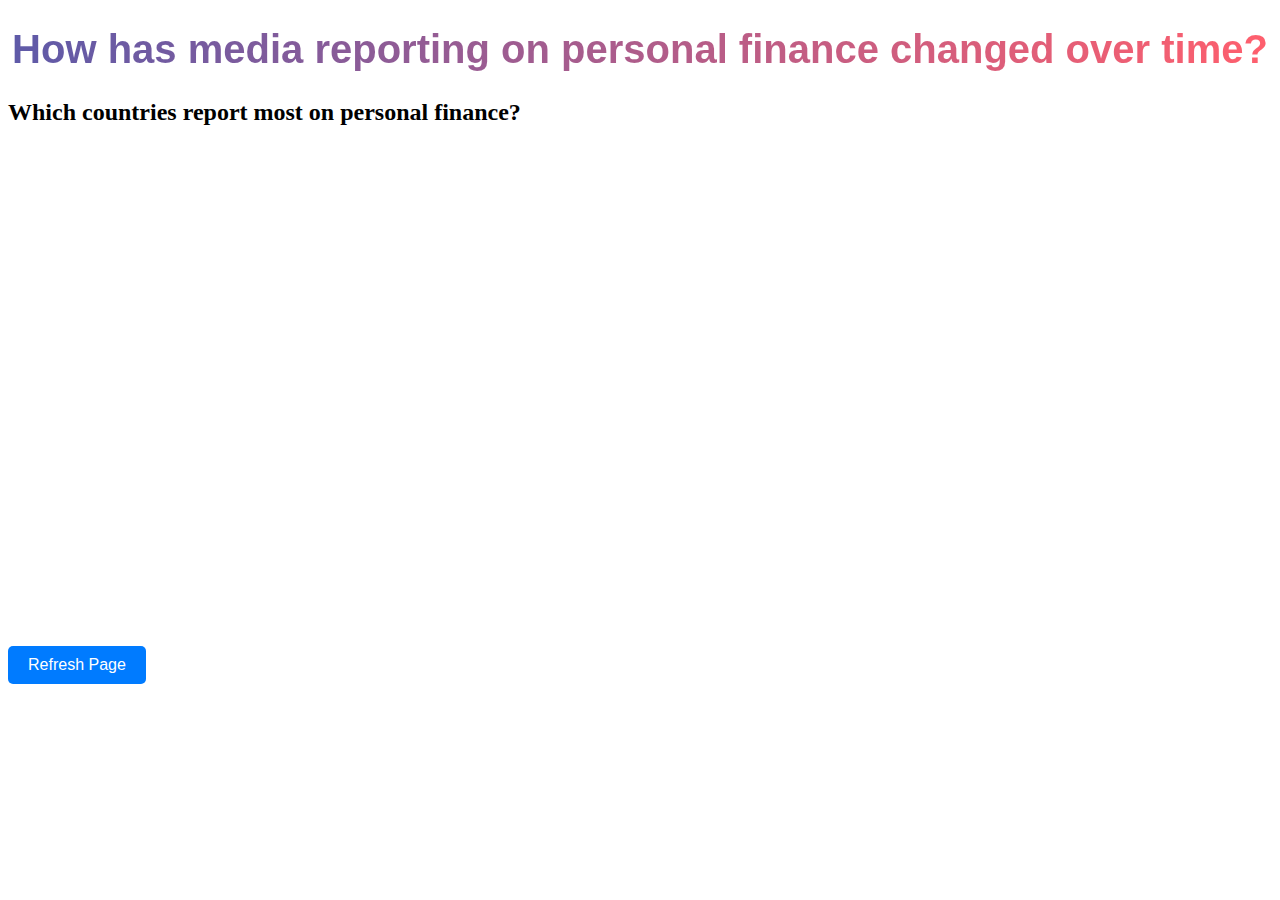
==== commit cdd5ce13: "Update index.html" ====
--- a/index.html
+++ b/index.html
@@ -11,7 +11,8 @@
     </head>
     <body>
 
-    <h1>Number of financial wellbeing articles published every year</h1>
+    <h1>How has media reporting on personal finance changed over time?</h1>
+      <h2>Which countries report most on personal finance?</h2>
     <!-- Styles -->
 
   <div id="chartdiv"></div>
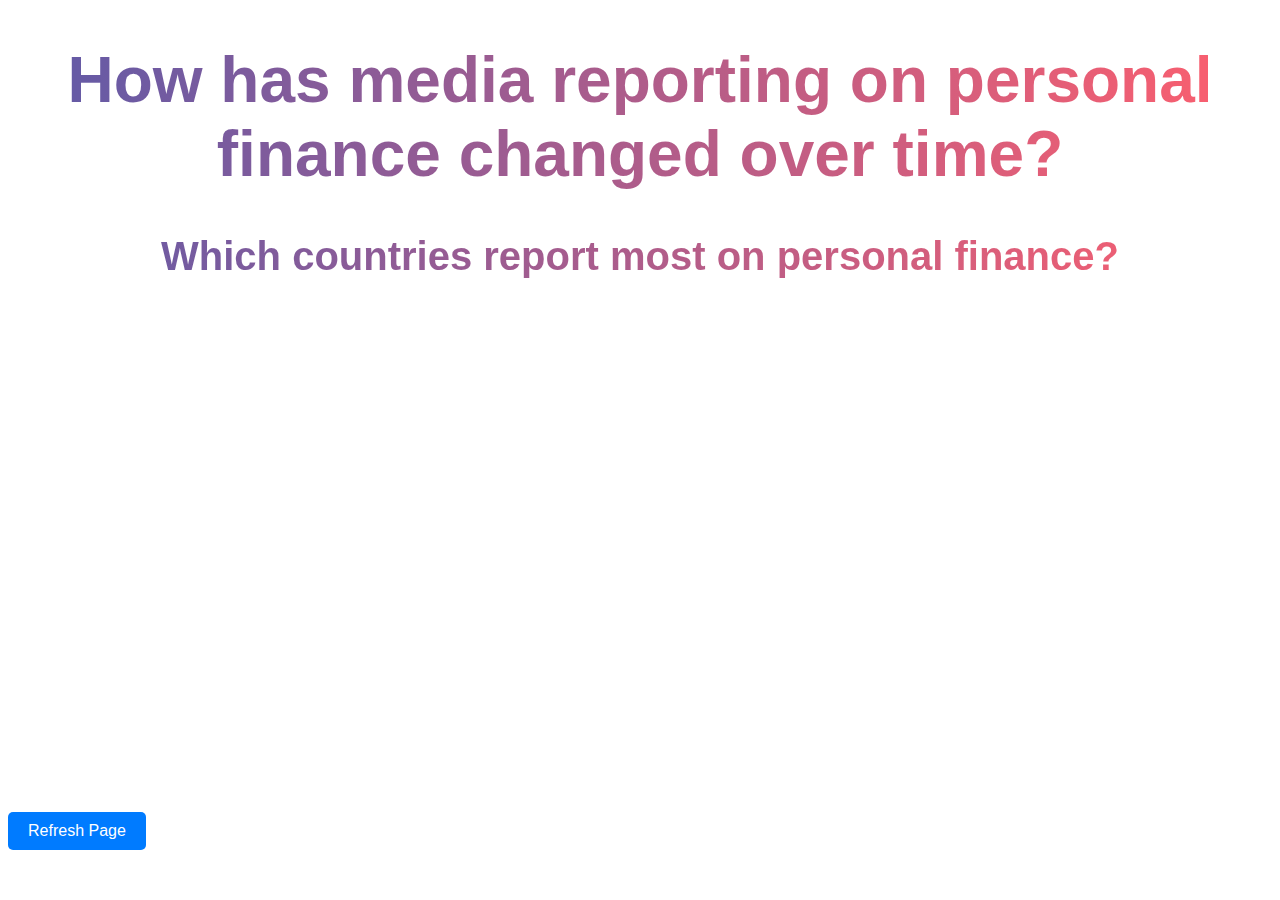
==== commit d15e4ddb: "updated the h2" ====
--- a/index.html
+++ b/index.html
@@ -12,7 +12,7 @@
     <body>
 
     <h1>How has media reporting on personal finance changed over time?</h1>
-      <h2>Which countries report most on personal finance?</h2>
+    <h2>Which countries report most on personal finance?</h2>
     <!-- Styles -->
 
   <div id="chartdiv"></div>
--- a/bar-race.css
+++ b/bar-race.css
@@ -2,6 +2,21 @@
 /* CSS styling for the main heading */
 h1 {
   background-image: linear-gradient(to right, #5E5AA8, #FF5F6D);
+  /* Gradient background */
+  -webkit-background-clip: text;
+  /* Apply the background to the text */
+  -webkit-text-fill-color: transparent;
+  /* Make the text transparent */
+  font-family: 'Helvetica Neue', sans-serif;
+  /* Font family */
+  font-size: 4em;
+  /* Font size */
+  text-align: center;
+  /* Center align the text */
+}
+
+h2 {
+   background-image: linear-gradient(to right, #5E5AA8, #FF5F6D);
   /* Gradient background */
   -webkit-background-clip: text;
   /* Apply the background to the text */
@@ -14,8 +29,6 @@
   text-align: center;
   /* Center align the text */
 }
-
-
 .button-container {
   text-align: center;
 }
@@ -38,4 +51,4 @@
 #chartdiv {
   width: 100%;
   height: 500px;
-}+}
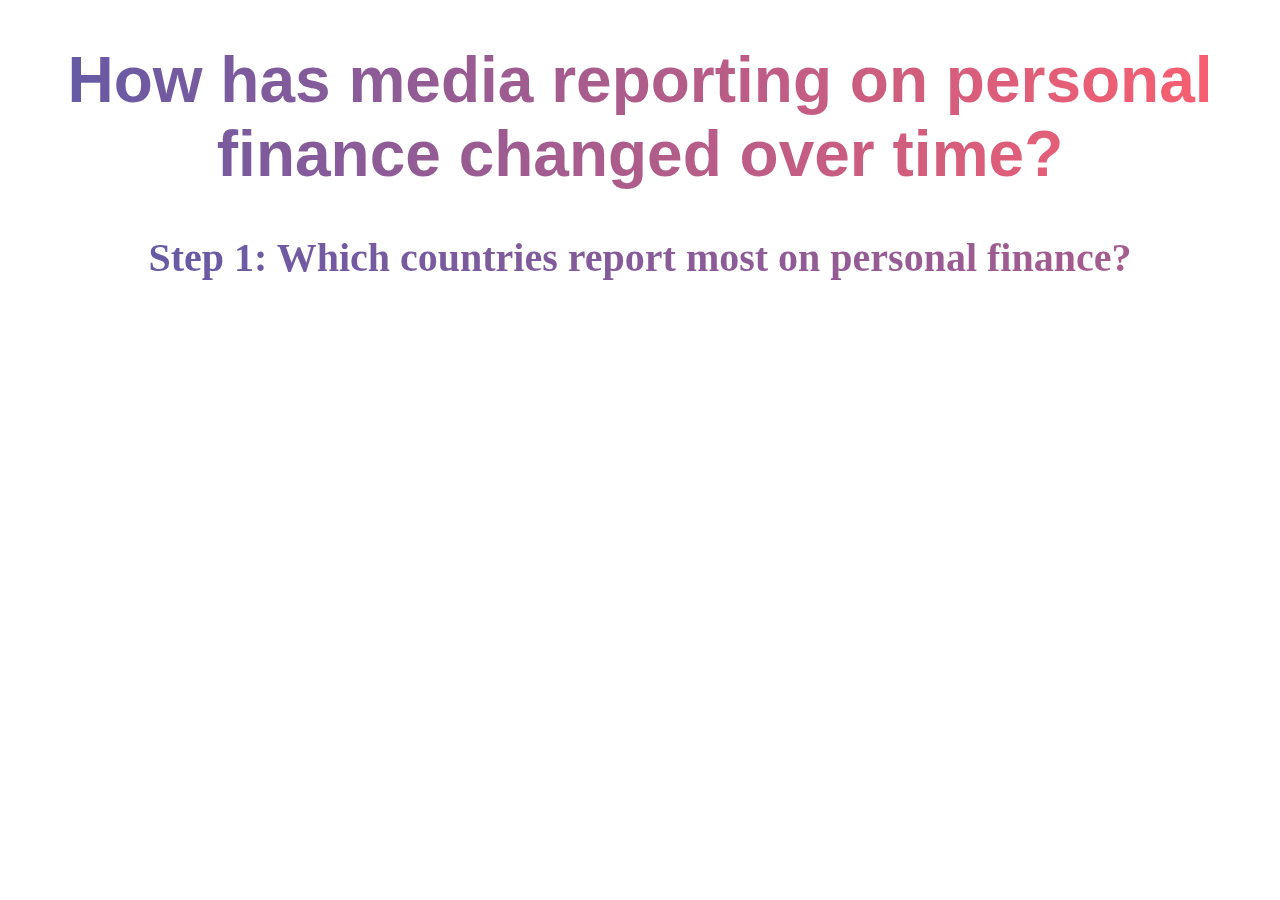
==== commit ab1c0f33: "added step 1 text to heading, removed button" ====
--- a/index.html
+++ b/index.html
@@ -12,7 +12,7 @@
     <body>
 
     <h1>How has media reporting on personal finance changed over time?</h1>
-    <h2>Which countries report most on personal finance?</h2>
+    <h2>Step 1: Which countries report most on personal finance?</h2>
     <!-- Styles -->
 
   <div id="chartdiv"></div>
@@ -24,7 +24,7 @@
   <!-- Chart code -->
   <script src="./bar-race.js"></script>
     
-    <a href="./index.html"><button class="button" onclick="location.reload()">Refresh Page</button></a>
+    <!-- <a href="./index.html"><button class="button" onclick="location.reload()">Refresh Page</button></a> -->
      
     </body>
   </html>
--- a/bar-race.css
+++ b/bar-race.css
@@ -16,19 +16,33 @@
 }
 
 h2 {
-   background-image: linear-gradient(to right, #5E5AA8, #FF5F6D);
-  /* Gradient background */
+  background-image: linear-gradient(to right, #5E5AA8, #FF5F6D);
   -webkit-background-clip: text;
-  /* Apply the background to the text */
   -webkit-text-fill-color: transparent;
-  /* Make the text transparent */
-  font-family: 'Helvetica Neue', sans-serif;
+  background-size: 200% auto;
+  animation: animate-gradient 3s ease infinite;
   /* Font family */
   font-size: 2.5em;
   /* Font size */
   text-align: center;
   /* Center align the text */
+
 }
+
+@keyframes animate-gradient {
+  0% {
+      background-position: 0 50%;
+  }
+
+  50% {
+      background-position: 100% 50%;
+  }
+
+  100% {
+      background-position: 0 50%;
+  }
+}
+
 .button-container {
   text-align: center;
 }
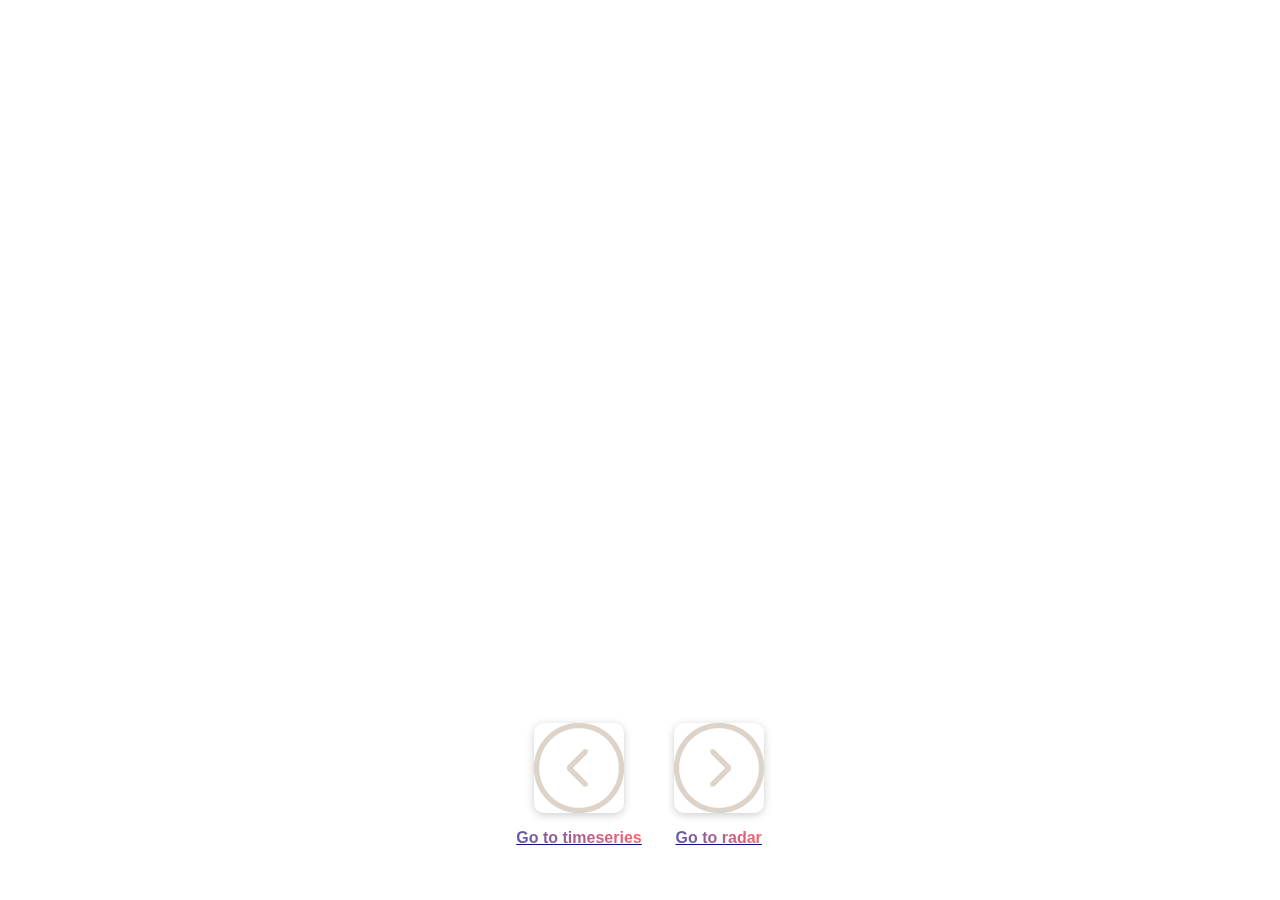
==== commit ab7ba368: "adding all in one graph" ====
--- a/index.html
+++ b/index.html
@@ -1,31 +1,113 @@
+<!DOCTYPE html>
+<html>
+
+<head>
+    <title>My Video Page</title>
+    <style>
+        body {
+            overflow: hidden;
+            margin-left: 0;
+            margin-right: 0;
+            margin-bottom: 0;
+            margin-top: -1%;
+            padding: 0;
+        }
+
+        video {
+            width: 100%;
+            height: 100%;
+        }
+
+        .video-container {
+            display: flex;
+            justify-content: center;
+            align-items: center;
+            height: 80vh;
+            margin-bottom: 0px;
+        }
+
+        .link-container {
+            display: flex;
+            justify-content: center;
+            margin-top: 0px;
+        }
+
+        .link {
+            display: flex;
+            flex-direction: column;
+            align-items: center;
+            text-align: center;
+            margin: 1rem;
+
+        }
+
+        .radar-thumbnail, .timeseries {
+            width: 90;
+            height: 90;
+            object-fit: cover;
+            border-radius: 10px;
+            box-shadow: 0 2px 8px rgba(0, 0, 0, 0.2);
+            
+        }
+        .timeseries {
+    width: 90;
+    height: 90;
+    object-fit: cover;
+    border-radius: 10px;
+    box-shadow: 0 2px 8px rgba(0, 0, 0, 0.2);
+    transform: scaleX(-1);
+}
+        h3 {
+            background-image: linear-gradient(to right, #5E5AA8, #FF5F6D);
+            /* Gradient background */
+            -webkit-background-clip: text;
+            /* Apply the background to the text */
+            -webkit-text-fill-color: transparent;
+            /* Make the text transparent */
+            font-family: 'Helvetica Neue', sans-serif;
+            /* Font family */
+            font-size: 1em;
+            /* Font size */
+            text-align: center;
+            /* Center align the text */
+            margin-top: 1rem;
+        }
+    </style>
+
+    <head>
+        <link href="https://vjs.zencdn.net/7.11.4/video-js.css" rel="stylesheet" />
+        <script src="https://vjs.zencdn.net/7.11.4/video.min.js"></script>
+    </head>
+</head>
+
+<body>
+    <div class="video-container">
+        <video id="my-video" class="video-js" autoplay loop muted preload="auto" width="1000%" height="auto"
+             data-setup="{}">
+            <source src="asset/bar-race.mp4" type="video/mp4">
+            </source>
+            <p class="vjs-no-js">
+                To view this video please enable JavaScript, and consider upgrading to a web browser that
+                <a href="https://videojs.com/html5-video-support/" target="_blank">supports HTML5 video</a>
+            </p>
+        </video>
+    </div>
+    <div class="link-container">
+        <a class="link" href="index-timeseries.html">
+            <img class="timeseries" src="asset/next-icon.png" alt="File 1 Thumbnail">
+            <h3>Go to timeseries</h3>
+        </a>
+        <a class="link" href="radar.html">
+            <img class="radar-thumbnail" src="asset/next-icon.png" alt="File 2 Thumbnail">
+            <h3>Go to radar</h3>
+        </a>
+    </div>
 
 
-  <!-- HTML -->
-  
-  <!DOCTYPE html>
-  <html>
-    <head>
-      <title>Race between the countries</title>
-      <link rel="stylesheet" href="./bar-race.css"></link>
-      <!-- Add any necessary CSS stylesheets and JavaScript files here -->
-    </head>
-    <body>
+    <script>
+        var player = videojs('my-video');
+    </script>
+    <!-- <p>Thank you for watching!</p> -->
+</body>
 
-    <h1>How has media reporting on personal finance changed over time?</h1>
-    <h2>Step 1: Which countries report most on personal finance?</h2>
-    <!-- Styles -->
-
-  <div id="chartdiv"></div>
-  <!-- Resources -->
-  <script src="https://cdn.amcharts.com/lib/5/index.js"></script>
-  <script src="https://cdn.amcharts.com/lib/5/xy.js"></script>
-  <script src="https://cdn.amcharts.com/lib/5/themes/Animated.js"></script>
-  
-  <!-- Chart code -->
-  <script src="./bar-race.js"></script>
-    
-    <!-- <a href="./index.html"><button class="button" onclick="location.reload()">Refresh Page</button></a> -->
-     
-    </body>
-  </html>
-  
+</html>
